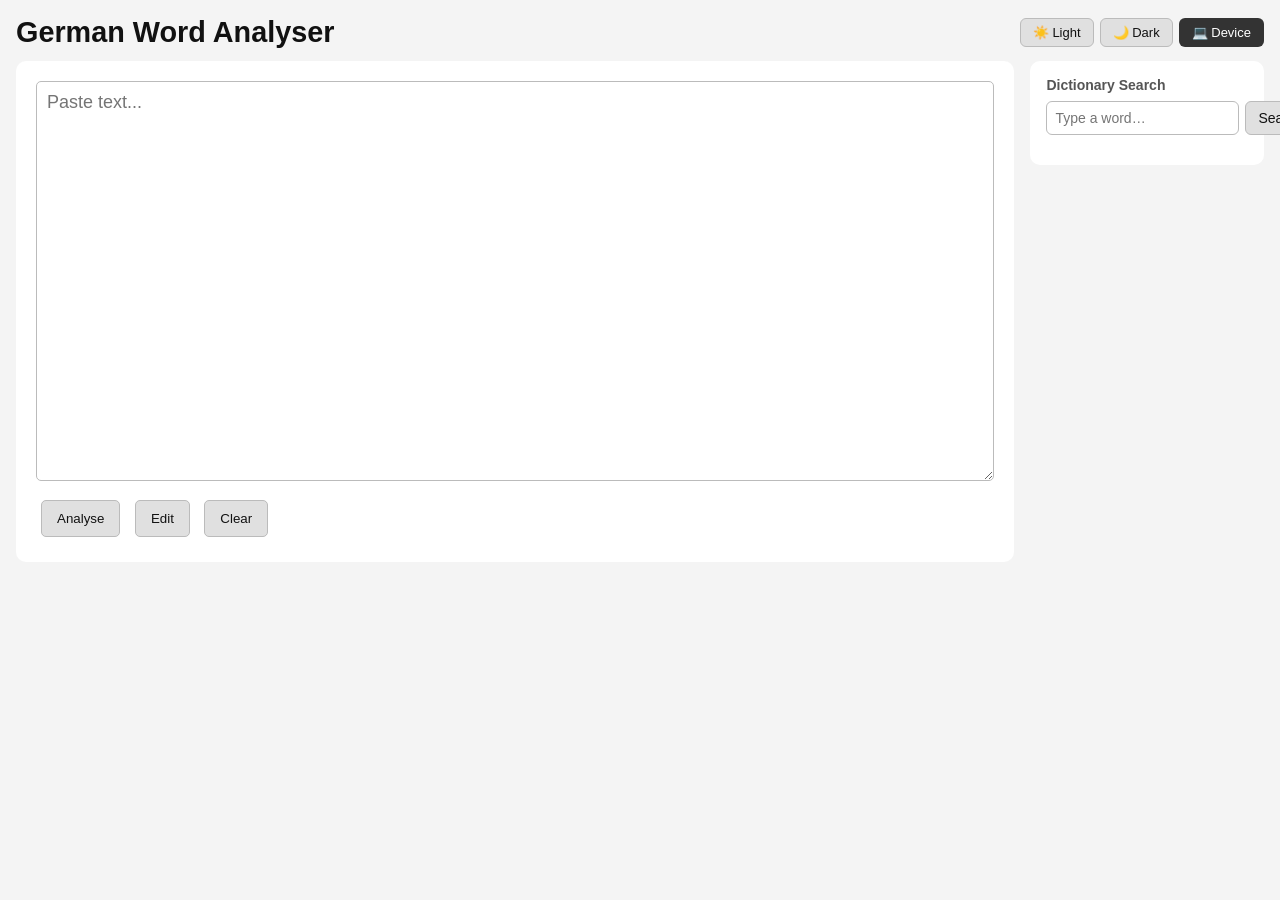
==== index.html @ cb9f2d7b "Fix hover popup positioning/hiding and add Dark/Light/Device theme switcher Agent-Logs-Url: https://" ====
<!DOCTYPE html>
<html lang="en">
<head>
    <meta charset="UTF-8">
    <meta name="viewport" content="width=device-width, initial-scale=1.0">
    <title>German Word Analyser</title>
    <link rel="stylesheet" href="assets/css/style.css">
    <!-- Apply saved theme before page renders to avoid flash -->
    <script>
    (function(){
        const pref = localStorage.getItem('theme-preference') || 'device';
        const prefersDark = window.matchMedia('(prefers-color-scheme: dark)').matches;
        const isDark = pref === 'dark' || (pref === 'device' && prefersDark);
        document.documentElement.setAttribute('data-theme', isDark ? 'dark' : 'light');
    })();
    </script>
</head>
<body>

<div class="page-container">

    <!-- PAGE HEADER: title + theme switcher -->
    <div class="page-header">
        <h1>German Word Analyser</h1>
        <div class="theme-switcher">
            <button class="theme-btn" data-theme-val="light" title="Light mode">☀️ Light</button>
            <button class="theme-btn" data-theme-val="dark"  title="Dark mode">🌙 Dark</button>
            <button class="theme-btn" data-theme-val="device" title="Use device setting">💻 Device</button>
        </div>
    </div>

    <div class="layout">

        <!-- LEFT COLUMN (80%) -->
        <main class="col-main">
            <div class="box">

                <!-- TEXTAREA -->
                <textarea id="inputText" placeholder="Paste text..."></textarea>

                <!-- OUTPUT -->
                <div id="output" style="display:none;"></div>

                <!-- BUTTONS -->
                <div class="buttons">
                    <button onclick="detectGender()">Analyse</button>
                    <button onclick="editText()">Edit</button>
                    <button onclick="clearText()">Clear</button>
                </div>

            </div>
        </main>

        <!-- RIGHT COLUMN (20%) — Dictionary Sidebar -->
        <aside class="col-sidebar" aria-label="Dictionary search">

            <div class="sidebar-search">
                <label for="sidebarInput" class="sidebar-label">Dictionary Search</label>
                <div class="sidebar-input-row">
                    <input
                        id="sidebarInput"
                        type="text"
                        placeholder="Type a word…"
                        aria-label="Search word"
                        onkeydown="if(event.key==='Enter') sidebarSearch()"
                    />
                    <button onclick="sidebarSearch()">Search</button>
                </div>
            </div>

            <div id="sidebarResult" class="sidebar-result" aria-live="polite"></div>

        </aside>

    </div><!-- /.layout -->

</div><!-- /.page-container -->

<script src="assets/js/hover-addon.js"></script>
<script src="assets/js/dictionary.js"></script>
<script src="assets/js/script.js"></script>

<script>
/* ---- Sidebar search ---- */
function sidebarSearch() {
    var word = document.getElementById("sidebarInput").value.trim();
    var resultEl = document.getElementById("sidebarResult");
    if (!word) {
        resultEl.innerHTML = "<em>Please enter a word.</em>";
        return;
    }
    if (typeof window.dictSearch === "function") {
        window.dictSearch(word, resultEl);
    } else {
        resultEl.innerHTML = "<em>Dictionary not available.</em>";
    }
}

/* ---- Theme switcher ---- */
(function () {
    var STORAGE_KEY = 'theme-preference';
    var prefersDark = window.matchMedia('(prefers-color-scheme: dark)');

    function applyTheme(pref) {
        var isDark = pref === 'dark' || (pref === 'device' && prefersDark.matches);
        document.documentElement.setAttribute('data-theme', isDark ? 'dark' : 'light');
        document.querySelectorAll('.theme-btn').forEach(function (btn) {
            btn.classList.toggle('active', btn.dataset.themeVal === pref);
        });
    }

    // Apply saved preference and mark active button
    var savedPref = localStorage.getItem(STORAGE_KEY) || 'device';
    applyTheme(savedPref);

    // Button clicks
    document.querySelectorAll('.theme-btn').forEach(function (btn) {
        btn.addEventListener('click', function () {
            var val = btn.dataset.themeVal;
            localStorage.setItem(STORAGE_KEY, val);
            applyTheme(val);
        });
    });

    // React to OS-level preference changes (for "device" mode)
    prefersDark.addEventListener('change', function () {
        var current = localStorage.getItem(STORAGE_KEY) || 'device';
        if (current === 'device') applyTheme('device');
    });
})();
</script>

</body>
</html>
---- assets/css/style.css ----
*{
   font-family: "Montserrat", sans-serif;
   margin: 0;
  padding: 0;
  box-sizing: border-box;
}
/* =============================================
   CSS VARIABLES — dark mode defaults
   ============================================= */
:root {
    --layout-gap: 16px;

    /* dark theme */
    --color-bg-page:    #111111;
    --color-bg-main:    #1e1e1e;
    --color-bg-output:  #121212;
    --color-text:       #ffffff;
    --color-text-muted: #cccccc;
    --color-text-soft:  #eeeeee;
    --color-input-bg:   #121212;
    --color-input-border: #555555;
    --color-sidebar-card-bg: rgba(255,255,255,0.05);
    --color-btn-bg:     #3a3a3a;
    --color-btn-text:   #ffffff;
    --color-btn-hover:  #555555;
    --color-dictbox-bg: rgba(20,20,20,0.93);
    --color-dictbox-text: #ffffff;
    --color-dictbox-border: rgba(255,255,255,0.12);
    --color-h1:         #ffffff;
    --color-theme-btn-active-bg: #555555;
    --color-theme-btn-active-text: #ffffff;
}

/* =============================================
   LIGHT THEME OVERRIDES
   ============================================= */
[data-theme="light"] {
    --color-bg-page:    #f4f4f4;
    --color-bg-main:    #ffffff;
    --color-bg-output:  #f0f0f0;
    --color-text:       #111111;
    --color-text-muted: #555555;
    --color-text-soft:  #333333;
    --color-input-bg:   #ffffff;
    --color-input-border: #bbbbbb;
    --color-sidebar-card-bg: rgba(0,0,0,0.05);
    --color-btn-bg:     #e0e0e0;
    --color-btn-text:   #111111;
    --color-btn-hover:  #cccccc;
    --color-dictbox-bg: rgba(255,255,255,0.97);
    --color-dictbox-text: #111111;
    --color-dictbox-border: rgba(0,0,0,0.15);
    --color-h1:         #111111;
    --color-theme-btn-active-bg: #333333;
    --color-theme-btn-active-text: #ffffff;
}

/* =============================================
   PAGE CONTAINER — centered, max-width
   ============================================= */
body {
    background: var(--color-bg-page);
    color: var(--color-text);
    transition: background 0.2s, color 0.2s;
}

.page-container {
    max-width: 1400px;
    margin: 0 auto;
    padding: 0 16px;
}

/* =============================================
   TWO-COLUMN LAYOUT
   ============================================= */
.layout {
    display: flex;
    gap: var(--layout-gap);
    align-items: flex-start;
}

.col-main {
    flex: 0 0 80%;
    width: 80%;
    min-width: 0;
}

.col-sidebar {
    flex: 0 0 calc(20% - var(--layout-gap));
    width: calc(20% - var(--layout-gap));
    min-width: 0;
    position: sticky;
    top: 20px;
}

/* =============================================
   RESPONSIVE — stack on small screens
   ============================================= */
@media (max-width: 700px) {
    .layout {
        flex-direction: column;
    }
    .col-main,
    .col-sidebar {
        flex: 0 0 100%;
        width: 100%;
    }
}

/* =============================================
   PAGE HEADER
   ============================================= */
.page-header {
    display: flex;
    align-items: center;
    justify-content: space-between;
    flex-wrap: wrap;
    gap: 12px;
    padding: 16px 0 12px;
}

.page-header h1 {
    color: var(--color-h1);
    font-size: clamp(1.2rem, 3vw, 1.8rem);
}

/* =============================================
   THEME SWITCHER
   ============================================= */
.theme-switcher {
    display: flex;
    gap: 6px;
    align-items: center;
}

.theme-btn {
    padding: 6px 12px;
    font-size: 13px;
    border-radius: 6px;
    border: 1px solid var(--color-input-border);
    background: var(--color-btn-bg);
    color: var(--color-btn-text);
    cursor: pointer;
    transition: background 0.15s, color 0.15s;
    margin: 0;
}

.theme-btn:hover {
    background: var(--color-btn-hover);
}

.theme-btn.active {
    background: var(--color-theme-btn-active-bg);
    color: var(--color-theme-btn-active-text);
    border-color: transparent;
}

/* =============================================
   EXISTING BOX STYLES
   ============================================= */
.box {
    width: 100%;
    background: var(--color-bg-main);
    padding: 20px;
    border-radius: 10px;
    box-sizing: border-box;
}

textarea,
#output {
    width: 100%;
    padding: 10px;
    font-size: 18px;
    box-sizing: border-box;
    font-family: "Montserrat", sans-serif;
    border-radius: 5px;
    min-height: 400px;
    outline: none;
}
textarea {
    background: var(--color-input-bg);
    color: var(--color-text);
    border: 1px solid var(--color-input-border);
}

#output {
    background: var(--color-bg-output);
    color: var(--color-text);
    white-space: pre-wrap;
}

.buttons {
    margin-top: 10px;
}

button {
    margin: 5px;
    padding: 10px 15px;
    cursor: pointer;
    border-radius: 5px;
    border: 1px solid var(--color-input-border);
    background: var(--color-btn-bg);
    color: var(--color-btn-text);
}

button:hover {
    background: var(--color-btn-hover);
}

/* colors */
.masculine { color: #4b98c2; }
.feminine { color: #d75656; }
.neuter { color: #649b62; }
.only-plural { color: orange; }


.word-hover {
    text-decoration: underline;
    cursor: pointer;
}

#hoverBox {
    position: fixed;
    width: 260px;
    max-height: 300px;
    overflow-y: auto;
    background: var(--color-dictbox-bg);
    color: var(--color-dictbox-text);
    padding: 10px;
    border-radius: 8px;
    font-size: 13px;
    z-index: 9999;
    display: none;
}

/* =============================================
   SIDEBAR
   ============================================= */
.col-sidebar {
    background: var(--color-bg-main);
    border-radius: 10px;
    padding: 16px;
    box-sizing: border-box;
    color: var(--color-text);
}

.sidebar-label {
    display: block;
    font-weight: bold;
    margin-bottom: 8px;
    font-size: 14px;
    color: var(--color-text-muted);
}

.sidebar-input-row {
    display: flex;
    gap: 6px;
}

.sidebar-input-row input {
    flex: 1;
    padding: 8px;
    font-size: 14px;
    border-radius: 6px;
    border: 1px solid var(--color-input-border);
    background: var(--color-input-bg);
    color: var(--color-text);
    box-sizing: border-box;
    /* outline: none; */
}

.sidebar-input-row button {
    padding: 8px 12px;
    font-size: 14px;
    margin: 0;
    border-radius: 6px;
    cursor: pointer;
    white-space: nowrap;
}

.sidebar-result {
    margin-top: 14px;
    font-size: 13px;
    color: var(--color-text-soft);
    line-height: 1.5;
    overflow-wrap: break-word;
    word-break: break-word;
}

.sidebar-result .noun,
.sidebar-result .verb,
.sidebar-result .synant {
    margin-bottom: 10px;
    padding: 8px;
    background: var(--color-sidebar-card-bg);
    border-radius: 6px;
}
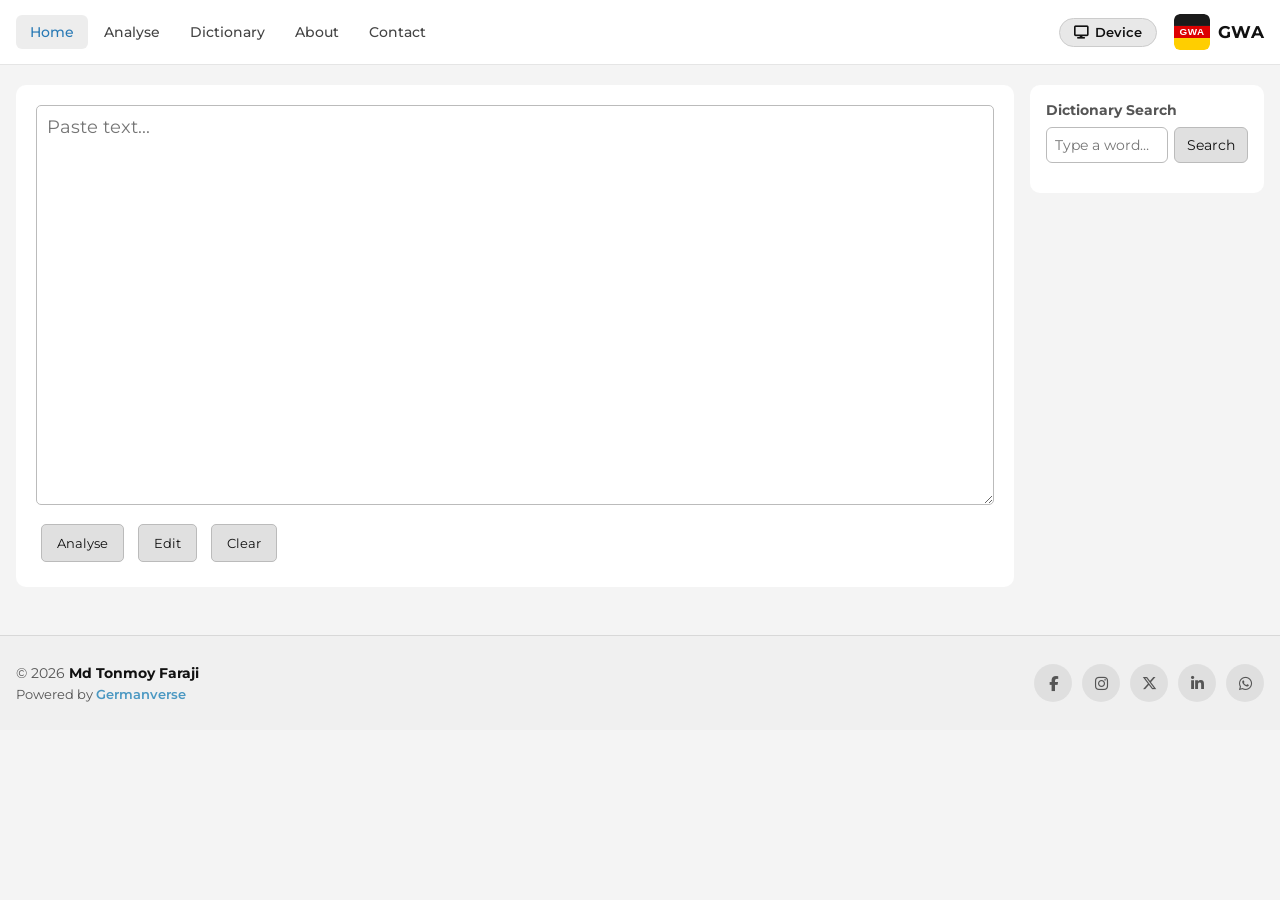
==== commit 7149c030: "feat: add responsive header, footer, SEO, Font Awesome, social icons, cycling theme toggle Agent-Log" ====
--- a/index.html
+++ b/index.html
@@ -3,36 +3,125 @@
 <head>
     <meta charset="UTF-8">
     <meta name="viewport" content="width=device-width, initial-scale=1.0">
-    <title>German Word Analyser</title>
+
+    <!-- Primary Meta Tags -->
+    <title>German Word Analyser | Gender &amp; Dictionary Tool</title>
+    <meta name="title" content="German Word Analyser | Gender &amp; Dictionary Tool">
+    <meta name="description" content="Analyse German text for noun genders (der/die/das), search the dictionary, and learn German vocabulary. Free online tool. Powered by Germanverse.">
+    <meta name="keywords" content="German word analyser, German gender, der die das, German dictionary, German nouns, learn German, Germanverse, noun gender detector">
+    <meta name="author" content="Md Tonmoy Faraji">
+    <meta name="robots" content="index, follow">
+    <link rel="canonical" href="https://mdtonmoyfaraji.github.io/german-word-analyzer/">
+
+    <!-- Open Graph / Facebook / WhatsApp -->
+    <meta property="og:type" content="website">
+    <meta property="og:url" content="https://mdtonmoyfaraji.github.io/german-word-analyzer/">
+    <meta property="og:title" content="German Word Analyser | Gender &amp; Dictionary Tool">
+    <meta property="og:description" content="Analyse German text for noun genders (der/die/das), search the dictionary, and learn German vocabulary. Free online tool. Powered by Germanverse.">
+    <meta property="og:image" content="https://mdtonmoyfaraji.github.io/german-word-analyzer/assets/images/og-image.svg">
+    <meta property="og:image:width" content="1200">
+    <meta property="og:image:height" content="630">
+    <meta property="og:image:alt" content="German Word Analyser – Analyse noun genders, search dictionary, learn German">
+    <meta property="og:site_name" content="German Word Analyser">
+    <meta property="og:locale" content="en_US">
+
+    <!-- Twitter Card -->
+    <meta name="twitter:card" content="summary_large_image">
+    <meta name="twitter:url" content="https://mdtonmoyfaraji.github.io/german-word-analyzer/">
+    <meta name="twitter:title" content="German Word Analyser | Gender &amp; Dictionary Tool">
+    <meta name="twitter:description" content="Analyse German text for noun genders (der/die/das), search the dictionary, and learn German vocabulary. Powered by Germanverse.">
+    <meta name="twitter:image" content="https://mdtonmoyfaraji.github.io/german-word-analyzer/assets/images/og-image.svg">
+    <meta name="twitter:image:alt" content="German Word Analyser">
+    <meta name="twitter:creator" content="@mdtonmoyfaraji">
+    <meta name="twitter:site" content="@mdtonmoyfaraji">
+
+    <!-- Favicon -->
+    <link rel="icon" type="image/svg+xml" href="assets/images/favicon.svg">
+    <link rel="apple-touch-icon" href="assets/images/favicon.svg">
+    <meta name="theme-color" content="#dd0000">
+
+    <!-- Google Fonts -->
+    <link rel="preconnect" href="https://fonts.googleapis.com">
+    <link rel="preconnect" href="https://fonts.gstatic.com" crossorigin>
+    <link href="https://fonts.googleapis.com/css2?family=Montserrat:wght@400;500;600;700&display=swap" rel="stylesheet">
+
+    <!-- Font Awesome 6 -->
+    <link rel="stylesheet" href="https://cdnjs.cloudflare.com/ajax/libs/font-awesome/6.5.2/css/all.min.css" crossorigin="anonymous" referrerpolicy="no-referrer">
+
     <link rel="stylesheet" href="assets/css/style.css">
+
     <!-- Apply saved theme before page renders to avoid flash -->
     <script>
     (function(){
-        const pref = localStorage.getItem('theme-preference') || 'device';
-        const prefersDark = window.matchMedia('(prefers-color-scheme: dark)').matches;
-        const isDark = pref === 'dark' || (pref === 'device' && prefersDark);
+        var pref = localStorage.getItem('theme-preference') || 'device';
+        var prefersDark = window.matchMedia('(prefers-color-scheme: dark)').matches;
+        var isDark = pref === 'dark' || (pref === 'device' && prefersDark);
         document.documentElement.setAttribute('data-theme', isDark ? 'dark' : 'light');
     })();
     </script>
 </head>
 <body>
 
+<!-- ===================== SITE HEADER ===================== -->
+<header class="site-header">
+    <div class="header-inner">
+
+        <!-- Hamburger button (visible on mobile) -->
+        <button class="hamburger" id="hamburger"
+                aria-label="Toggle navigation menu"
+                aria-expanded="false"
+                aria-controls="siteNav">
+            <span class="hamburger-line"></span>
+            <span class="hamburger-line"></span>
+            <span class="hamburger-line"></span>
+        </button>
+
+        <!-- Main navigation -->
+        <nav class="site-nav" id="siteNav" aria-label="Main navigation">
+            <ul class="nav-list">
+                <li><a href="#" class="nav-link active">Home</a></li>
+                <li><a href="#analyse" class="nav-link">Analyse</a></li>
+                <li><a href="#dictionary" class="nav-link">Dictionary</a></li>
+                <li><a href="#about" class="nav-link">About</a></li>
+                <li><a href="#contact" class="nav-link">Contact</a></li>
+            </ul>
+        </nav>
+
+        <!-- Right side: theme toggle + logo -->
+        <div class="header-right">
+            <!-- Single cycling theme toggle -->
+            <button class="theme-cycle-btn" id="themeCycleBtn"
+                    data-theme-pref="device"
+                    aria-label="Toggle theme"
+                    title="Toggle theme">
+                <span class="theme-icon-wrap" aria-hidden="true">
+                    <i class="fa-solid fa-sun  theme-icon-light"></i>
+                    <i class="fa-solid fa-moon theme-icon-dark"></i>
+                    <i class="fa-solid fa-display theme-icon-device"></i>
+                </span>
+                <span class="theme-label">Device</span>
+            </button>
+
+            <!-- Logo (right side) -->
+            <a href="#" class="site-logo" aria-label="German Word Analyser – home">
+                <img src="assets/images/logo.svg" alt="GWA logo" class="logo-img" width="36" height="36">
+                <span class="logo-text">GWA</span>
+            </a>
+        </div>
+
+    </div>
+</header>
+
+<!-- Mobile nav overlay -->
+<div class="nav-overlay" id="navOverlay" aria-hidden="true"></div>
+
+<!-- ===================== MAIN CONTENT ===================== -->
 <div class="page-container">
 
-    <!-- PAGE HEADER: title + theme switcher -->
-    <div class="page-header">
-        <h1>German Word Analyser</h1>
-        <div class="theme-switcher">
-            <button class="theme-btn" data-theme-val="light" title="Light mode">☀️ Light</button>
-            <button class="theme-btn" data-theme-val="dark"  title="Dark mode">🌙 Dark</button>
-            <button class="theme-btn" data-theme-val="device" title="Use device setting">💻 Device</button>
-        </div>
-    </div>
-
     <div class="layout">
 
         <!-- LEFT COLUMN (80%) -->
-        <main class="col-main">
+        <main class="col-main" id="analyse">
             <div class="box">
 
                 <!-- TEXTAREA -->
@@ -52,7 +141,7 @@
         </main>
 
         <!-- RIGHT COLUMN (20%) — Dictionary Sidebar -->
-        <aside class="col-sidebar" aria-label="Dictionary search">
+        <aside class="col-sidebar" id="dictionary" aria-label="Dictionary search">
 
             <div class="sidebar-search">
                 <label for="sidebarInput" class="sidebar-label">Dictionary Search</label>
@@ -76,11 +165,54 @@
 
 </div><!-- /.page-container -->
 
+<!-- ===================== SITE FOOTER ===================== -->
+<footer class="site-footer" id="contact">
+    <div class="footer-inner">
+
+        <div class="footer-brand">
+            <p class="footer-copy">
+                &copy; <span id="footerYear"></span> <strong>Md Tonmoy Faraji</strong>
+            </p>
+            <p class="footer-powered">
+                Powered by
+                <a href="https://www.facebook.com/germanverse" target="_blank" rel="noopener noreferrer">Germanverse</a>
+            </p>
+        </div>
+
+        <div class="footer-social" aria-label="Social media links">
+            <a href="https://www.facebook.com/germanverse" target="_blank" rel="noopener noreferrer"
+               aria-label="Facebook" class="social-link">
+                <i class="fa-brands fa-facebook-f" aria-hidden="true"></i>
+            </a>
+            <a href="#" target="_blank" rel="noopener noreferrer"
+               aria-label="Instagram" class="social-link">
+                <i class="fa-brands fa-instagram" aria-hidden="true"></i>
+            </a>
+            <a href="#" target="_blank" rel="noopener noreferrer"
+               aria-label="X (Twitter)" class="social-link">
+                <i class="fa-brands fa-x-twitter" aria-hidden="true"></i>
+            </a>
+            <a href="#" target="_blank" rel="noopener noreferrer"
+               aria-label="LinkedIn" class="social-link">
+                <i class="fa-brands fa-linkedin-in" aria-hidden="true"></i>
+            </a>
+            <a href="#" target="_blank" rel="noopener noreferrer"
+               aria-label="WhatsApp" class="social-link">
+                <i class="fa-brands fa-whatsapp" aria-hidden="true"></i>
+            </a>
+        </div>
+
+    </div>
+</footer>
+
 <script src="assets/js/hover-addon.js"></script>
 <script src="assets/js/dictionary.js"></script>
 <script src="assets/js/script.js"></script>
 
 <script>
+/* ---- Footer: auto copyright year ---- */
+document.getElementById('footerYear').textContent = new Date().getFullYear();
+
 /* ---- Sidebar search ---- */
 function sidebarSearch() {
     var word = document.getElementById("sidebarInput").value.trim();
@@ -96,36 +228,78 @@
     }
 }
 
-/* ---- Theme switcher ---- */
+/* ---- Hamburger menu ---- */
+(function () {
+    var hamburger = document.getElementById('hamburger');
+    var siteNav   = document.getElementById('siteNav');
+    var overlay   = document.getElementById('navOverlay');
+
+    function closeNav() {
+        siteNav.classList.remove('open');
+        overlay.classList.remove('active');
+        hamburger.classList.remove('open');
+        hamburger.setAttribute('aria-expanded', 'false');
+        overlay.setAttribute('aria-hidden', 'true');
+    }
+
+    function openNav() {
+        siteNav.classList.add('open');
+        overlay.classList.add('active');
+        hamburger.classList.add('open');
+        hamburger.setAttribute('aria-expanded', 'true');
+        overlay.setAttribute('aria-hidden', 'false');
+    }
+
+    hamburger.addEventListener('click', function () {
+        if (siteNav.classList.contains('open')) { closeNav(); } else { openNav(); }
+    });
+
+    overlay.addEventListener('click', closeNav);
+
+    /* Close nav when a link is clicked on mobile */
+    siteNav.querySelectorAll('.nav-link').forEach(function (link) {
+        link.addEventListener('click', closeNav);
+    });
+})();
+
+/* ---- Cycling theme toggle ---- */
 (function () {
     var STORAGE_KEY = 'theme-preference';
+    var CYCLE = ['device', 'light', 'dark'];
     var prefersDark = window.matchMedia('(prefers-color-scheme: dark)');
+    var btn = document.getElementById('themeCycleBtn');
+
+    var LABELS = { light: 'Light', dark: 'Dark', device: 'Device' };
+    var TITLES = {
+        light:  'Currently: Light mode — click for Dark',
+        dark:   'Currently: Dark mode — click for Device',
+        device: 'Currently: Device setting — click for Light'
+    };
 
     function applyTheme(pref) {
         var isDark = pref === 'dark' || (pref === 'device' && prefersDark.matches);
         document.documentElement.setAttribute('data-theme', isDark ? 'dark' : 'light');
-        document.querySelectorAll('.theme-btn').forEach(function (btn) {
-            btn.classList.toggle('active', btn.dataset.themeVal === pref);
-        });
-    }
-
-    // Apply saved preference and mark active button
+        btn.setAttribute('data-theme-pref', pref);
+        btn.querySelector('.theme-label').textContent = LABELS[pref];
+        btn.title = TITLES[pref];
+        btn.setAttribute('aria-label', TITLES[pref]);
+    }
+
+    /* Restore saved preference on load */
     var savedPref = localStorage.getItem(STORAGE_KEY) || 'device';
     applyTheme(savedPref);
 
-    // Button clicks
-    document.querySelectorAll('.theme-btn').forEach(function (btn) {
-        btn.addEventListener('click', function () {
-            var val = btn.dataset.themeVal;
-            localStorage.setItem(STORAGE_KEY, val);
-            applyTheme(val);
-        });
+    btn.addEventListener('click', function () {
+        var current = localStorage.getItem(STORAGE_KEY) || 'device';
+        var next    = CYCLE[(CYCLE.indexOf(current) + 1) % CYCLE.length];
+        localStorage.setItem(STORAGE_KEY, next);
+        applyTheme(next);
     });
 
-    // React to OS-level preference changes (for "device" mode)
+    /* React to OS preference changes when in "device" mode */
     prefersDark.addEventListener('change', function () {
         var current = localStorage.getItem(STORAGE_KEY) || 'device';
-        if (current === 'device') applyTheme('device');
+        if (current === 'device') { applyTheme('device'); }
     });
 })();
 </script>
--- a/assets/css/style.css
+++ b/assets/css/style.css
@@ -29,6 +29,21 @@
     --color-h1:         #ffffff;
     --color-theme-btn-active-bg: #555555;
     --color-theme-btn-active-text: #ffffff;
+
+    /* header / footer / nav / social */
+    --color-header-bg:        #1a1a1a;
+    --color-header-border:    rgba(255,255,255,0.08);
+    --color-footer-bg:        #161616;
+    --color-footer-border:    rgba(255,255,255,0.08);
+    --color-nav-link:         #cccccc;
+    --color-nav-link-hover:   #ffffff;
+    --color-nav-link-active:  #4b98c2;
+    --color-social-bg:        rgba(255,255,255,0.09);
+    --color-social-hover-bg:  #4b98c2;
+    --color-social-hover-txt: #ffffff;
+    --color-toggle-bg:        #333333;
+    --color-toggle-border:    #555555;
+    --color-toggle-text:      #ffffff;
 }
 
 /* =============================================
@@ -53,6 +68,21 @@
     --color-h1:         #111111;
     --color-theme-btn-active-bg: #333333;
     --color-theme-btn-active-text: #ffffff;
+
+    /* header / footer / nav / social */
+    --color-header-bg:        #ffffff;
+    --color-header-border:    rgba(0,0,0,0.10);
+    --color-footer-bg:        #f0f0f0;
+    --color-footer-border:    rgba(0,0,0,0.10);
+    --color-nav-link:         #444444;
+    --color-nav-link-hover:   #111111;
+    --color-nav-link-active:  #2a7ab5;
+    --color-social-bg:        rgba(0,0,0,0.07);
+    --color-social-hover-bg:  #2a7ab5;
+    --color-social-hover-txt: #ffffff;
+    --color-toggle-bg:        #e8e8e8;
+    --color-toggle-border:    #cccccc;
+    --color-toggle-text:      #111111;
 }
 
 /* =============================================
@@ -67,7 +97,7 @@
 .page-container {
     max-width: 1400px;
     margin: 0 auto;
-    padding: 0 16px;
+    padding: 20px 16px 0;
 }
 
 /* =============================================
@@ -90,13 +120,13 @@
     width: calc(20% - var(--layout-gap));
     min-width: 0;
     position: sticky;
-    top: 20px;
+    top: 84px;
 }
 
 /* =============================================
    RESPONSIVE — stack on small screens
    ============================================= */
-@media (max-width: 700px) {
+@media (max-width: 1024px) {
     .layout {
         flex-direction: column;
     }
@@ -108,21 +138,8 @@
 }
 
 /* =============================================
-   PAGE HEADER
-   ============================================= */
-.page-header {
-    display: flex;
-    align-items: center;
-    justify-content: space-between;
-    flex-wrap: wrap;
-    gap: 12px;
-    padding: 16px 0 12px;
-}
-
-.page-header h1 {
-    color: var(--color-h1);
-    font-size: clamp(1.2rem, 3vw, 1.8rem);
-}
+   PAGE HEADER — kept for reference (replaced by .site-header)
+   ============================================= */
 
 /* =============================================
    THEME SWITCHER
@@ -176,11 +193,13 @@
     border-radius: 5px;
     min-height: 400px;
     outline: none;
+   
 }
 textarea {
     background: var(--color-input-bg);
     color: var(--color-text);
     border: 1px solid var(--color-input-border);
+    resize: vertical;
 }
 
 #output {
@@ -217,6 +236,15 @@
 .word-hover {
     text-decoration: underline;
     cursor: pointer;
+}
+
+.masculine:hover,
+.feminine:hover,
+.neuter:hover,
+.only-plural:hover,
+.word-token:hover {
+    cursor: pointer;
+    text-decoration: underline;
 }
 
 #hoverBox {
@@ -259,6 +287,7 @@
 
 .sidebar-input-row input {
     flex: 1;
+    min-width: 0;
     padding: 8px;
     font-size: 14px;
     border-radius: 6px;
@@ -296,3 +325,332 @@
     border-radius: 6px;
 }
 
+/* =============================================
+   SITE HEADER
+   ============================================= */
+.site-header {
+    position: sticky;
+    top: 0;
+    z-index: 1000;
+    background: var(--color-header-bg);
+    border-bottom: 1px solid var(--color-header-border);
+    transition: background 0.2s, border-color 0.2s;
+}
+
+.header-inner {
+    max-width: 1400px;
+    margin: 0 auto;
+    padding: 0 16px;
+    display: flex;
+    align-items: center;
+    height: 64px;
+    gap: 12px;
+}
+
+/* =============================================
+   HAMBURGER BUTTON
+   ============================================= */
+.hamburger {
+    display: none;
+    flex-direction: column;
+    justify-content: space-between;
+    width: 28px;
+    height: 20px;
+    background: none;
+    border: none;
+    cursor: pointer;
+    padding: 0;
+    margin: 0;
+    flex-shrink: 0;
+    order: -1;
+}
+
+.hamburger-line {
+    display: block;
+    width: 100%;
+    height: 2px;
+    background: var(--color-text);
+    border-radius: 2px;
+    transition: transform 0.3s ease, opacity 0.3s ease;
+}
+
+.hamburger.open .hamburger-line:nth-child(1) {
+    transform: translateY(9px) rotate(45deg);
+}
+.hamburger.open .hamburger-line:nth-child(2) {
+    opacity: 0;
+    transform: scaleX(0);
+}
+.hamburger.open .hamburger-line:nth-child(3) {
+    transform: translateY(-9px) rotate(-45deg);
+}
+
+/* =============================================
+   SITE NAVIGATION
+   ============================================= */
+.site-nav {
+    flex: 1;
+}
+
+.nav-list {
+    display: flex;
+    list-style: none;
+    gap: 2px;
+    margin: 0;
+    padding: 0;
+}
+
+.nav-link {
+    display: block;
+    padding: 8px 14px;
+    color: var(--color-nav-link);
+    text-decoration: none;
+    font-size: 14px;
+    font-weight: 500;
+    border-radius: 6px;
+    transition: color 0.2s, background 0.2s;
+    white-space: nowrap;
+}
+
+.nav-link:hover {
+    color: var(--color-nav-link-hover);
+    background: var(--color-social-bg);
+}
+
+.nav-link.active {
+    color: var(--color-nav-link-active);
+    background: var(--color-social-bg);
+}
+
+/* =============================================
+   HEADER RIGHT — toggle + logo
+   ============================================= */
+.header-right {
+    display: flex;
+    align-items: center;
+    gap: 12px;
+    flex-shrink: 0;
+    margin-left: auto;
+}
+
+/* =============================================
+   THEME CYCLE TOGGLE BUTTON
+   ============================================= */
+.theme-cycle-btn {
+    display: inline-flex;
+    align-items: center;
+    gap: 6px;
+    padding: 7px 14px;
+    font-size: 13px;
+    font-weight: 600;
+    border-radius: 20px;
+    border: 1px solid var(--color-toggle-border);
+    background: var(--color-toggle-bg);
+    color: var(--color-toggle-text);
+    cursor: pointer;
+    transition: background 0.2s, border-color 0.2s, color 0.2s;
+    white-space: nowrap;
+    line-height: 1;
+}
+
+.theme-cycle-btn:hover {
+    background: var(--color-btn-hover);
+}
+
+.theme-icon-wrap {
+    font-size: 13px;
+    line-height: 1;
+}
+
+/* Show only the icon for the current mode */
+.theme-cycle-btn .theme-icon-light,
+.theme-cycle-btn .theme-icon-dark,
+.theme-cycle-btn .theme-icon-device { display: none; }
+
+.theme-cycle-btn[data-theme-pref="light"]  .theme-icon-light  { display: inline; }
+.theme-cycle-btn[data-theme-pref="dark"]   .theme-icon-dark   { display: inline; }
+.theme-cycle-btn[data-theme-pref="device"] .theme-icon-device { display: inline; }
+
+/* =============================================
+   SITE LOGO
+   ============================================= */
+.site-logo {
+    display: inline-flex;
+    align-items: center;
+    gap: 8px;
+    text-decoration: none;
+    color: var(--color-text);
+    flex-shrink: 0;
+}
+
+.logo-img {
+    width: 36px;
+    height: 36px;
+    border-radius: 6px;
+    display: block;
+}
+
+.logo-text {
+    font-weight: 700;
+    font-size: 17px;
+    letter-spacing: 0.5px;
+    color: var(--color-h1);
+}
+
+/* =============================================
+   MOBILE NAV OVERLAY
+   ============================================= */
+.nav-overlay {
+    display: none;
+    position: fixed;
+    inset: 0;
+    background: rgba(0, 0, 0, 0.55);
+    z-index: 999;
+    backdrop-filter: blur(2px);
+    -webkit-backdrop-filter: blur(2px);
+}
+
+.nav-overlay.active {
+    display: block;
+}
+
+/* =============================================
+   SITE FOOTER
+   ============================================= */
+.site-footer {
+    background: var(--color-footer-bg);
+    border-top: 1px solid var(--color-footer-border);
+    margin-top: 48px;
+    padding: 28px 16px;
+    transition: background 0.2s, border-color 0.2s;
+}
+
+.footer-inner {
+    max-width: 1400px;
+    margin: 0 auto;
+    display: flex;
+    align-items: center;
+    justify-content: space-between;
+    flex-wrap: wrap;
+    gap: 16px;
+}
+
+.footer-brand {
+    display: flex;
+    flex-direction: column;
+    gap: 4px;
+}
+
+.footer-copy {
+    font-size: 14px;
+    color: var(--color-text-muted);
+    margin: 0;
+}
+
+.footer-copy strong {
+    color: var(--color-text);
+}
+
+.footer-powered {
+    font-size: 13px;
+    color: var(--color-text-muted);
+    margin: 0;
+}
+
+.footer-powered a {
+    color: #4b98c2;
+    text-decoration: none;
+    font-weight: 600;
+}
+
+.footer-powered a:hover {
+    text-decoration: underline;
+}
+
+/* =============================================
+   SOCIAL LINKS
+   ============================================= */
+.footer-social {
+    display: flex;
+    gap: 10px;
+    flex-wrap: wrap;
+    align-items: center;
+}
+
+.social-link {
+    display: inline-flex;
+    align-items: center;
+    justify-content: center;
+    width: 38px;
+    height: 38px;
+    border-radius: 50%;
+    background: var(--color-social-bg);
+    color: var(--color-text-muted);
+    font-size: 15px;
+    text-decoration: none;
+    transition: background 0.2s, color 0.2s, transform 0.2s;
+    flex-shrink: 0;
+}
+
+.social-link:hover {
+    background: var(--color-social-hover-bg);
+    color: var(--color-social-hover-txt);
+    transform: translateY(-2px);
+}
+
+/* =============================================
+   RESPONSIVE — MOBILE HEADER & NAV
+   ============================================= */
+@media (max-width: 768px) {
+    .hamburger {
+        display: flex;
+    }
+
+    .site-nav {
+        position: fixed;
+        top: 0;
+        left: -280px;
+        width: 260px;
+        height: 100vh;
+        background: var(--color-bg-main);
+        z-index: 1001;
+        padding: 80px 16px 30px;
+        transition: left 0.3s ease;
+        box-shadow: 4px 0 20px rgba(0, 0, 0, 0.35);
+        overflow-y: auto;
+    }
+
+    .site-nav.open {
+        left: 0;
+    }
+
+    .nav-list {
+        flex-direction: column;
+        gap: 4px;
+    }
+
+    .nav-link {
+        font-size: 15px;
+        padding: 12px 16px;
+    }
+
+    /* Hide text label on small screens — icon only */
+    .theme-label {
+        display: none;
+    }
+
+    .theme-cycle-btn {
+        padding: 8px 10px;
+    }
+
+    .logo-text {
+        font-size: 15px;
+    }
+}
+
+@media (max-width: 480px) {
+    .footer-inner {
+        flex-direction: column;
+        align-items: flex-start;
+    }
+}
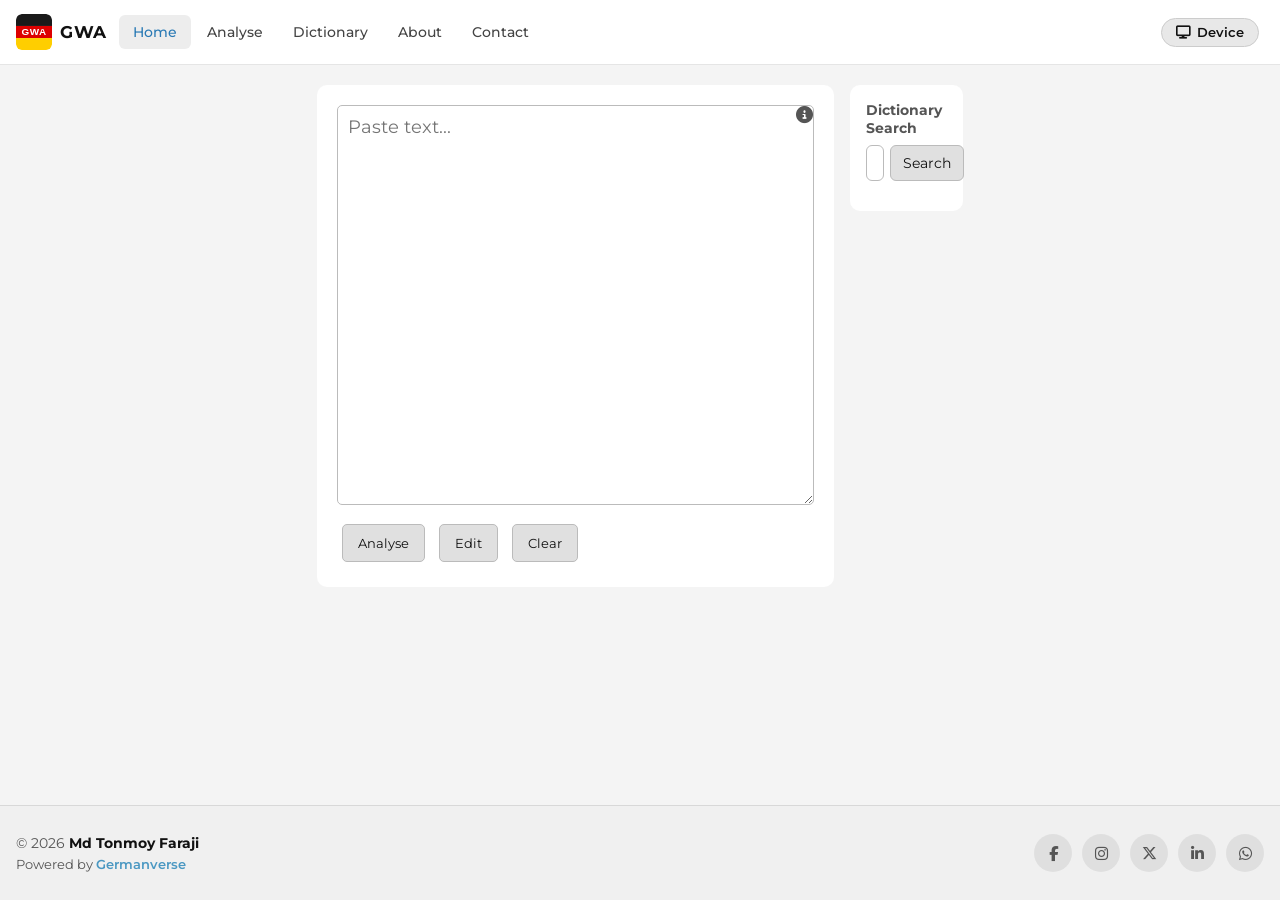
==== commit 31679b07: "Merge pull request #10 from mdtonmoyfaraji/copilot/update-layout-and-footer feat: header reorder, mo" ====
--- a/index.html
+++ b/index.html
@@ -53,9 +53,9 @@
     <!-- Apply saved theme before page renders to avoid flash -->
     <script>
     (function(){
-        var pref = localStorage.getItem('theme-preference') || 'device';
-        var prefersDark = window.matchMedia('(prefers-color-scheme: dark)').matches;
-        var isDark = pref === 'dark' || (pref === 'device' && prefersDark);
+        const pref = localStorage.getItem('theme-preference') || 'device';
+        const prefersDark = window.matchMedia('(prefers-color-scheme: dark)').matches;
+        const isDark = pref === 'dark' || (pref === 'device' && prefersDark);
         document.documentElement.setAttribute('data-theme', isDark ? 'dark' : 'light');
     })();
     </script>
@@ -66,18 +66,18 @@
 <header class="site-header">
     <div class="header-inner">
 
-        <!-- Hamburger button (visible on mobile) -->
-        <button class="hamburger" id="hamburger"
-                aria-label="Toggle navigation menu"
-                aria-expanded="false"
-                aria-controls="siteNav">
-            <span class="hamburger-line"></span>
-            <span class="hamburger-line"></span>
-            <span class="hamburger-line"></span>
-        </button>
+        <!-- Logo (left side) -->
+        <a href="#" class="site-logo" aria-label="German Word Analyser – home">
+            <img src="assets/images/logo.svg" alt="GWA logo" class="logo-img" width="36" height="36">
+            <span class="logo-text">GWA</span>
+        </a>
 
         <!-- Main navigation -->
         <nav class="site-nav" id="siteNav" aria-label="Main navigation">
+            <!-- Close button (visible on mobile only) -->
+            <button class="nav-close-btn" id="navCloseBtn" aria-label="Close navigation menu">
+                <i class="fa-solid fa-xmark" aria-hidden="true"></i>
+            </button>
             <ul class="nav-list">
                 <li><a href="#" class="nav-link active">Home</a></li>
                 <li><a href="#analyse" class="nav-link">Analyse</a></li>
@@ -87,7 +87,7 @@
             </ul>
         </nav>
 
-        <!-- Right side: theme toggle + logo -->
+        <!-- Right side: theme toggle + hamburger -->
         <div class="header-right">
             <!-- Single cycling theme toggle -->
             <button class="theme-cycle-btn" id="themeCycleBtn"
@@ -102,11 +102,15 @@
                 <span class="theme-label">Device</span>
             </button>
 
-            <!-- Logo (right side) -->
-            <a href="#" class="site-logo" aria-label="German Word Analyser – home">
-                <img src="assets/images/logo.svg" alt="GWA logo" class="logo-img" width="36" height="36">
-                <span class="logo-text">GWA</span>
-            </a>
+            <!-- Hamburger button (visible on mobile only) -->
+            <button class="hamburger" id="hamburger"
+                    aria-label="Toggle navigation menu"
+                    aria-expanded="false"
+                    aria-controls="siteNav">
+                <span class="hamburger-line"></span>
+                <span class="hamburger-line"></span>
+                <span class="hamburger-line"></span>
+            </button>
         </div>
 
     </div>
@@ -123,6 +127,16 @@
         <!-- LEFT COLUMN (80%) -->
         <main class="col-main" id="analyse">
             <div class="box">
+
+                <!-- Info button: color legend -->
+                <button class="textarea-info-btn" id="textareaInfoBtn" aria-label="Color legend" title="Color legend">
+                    <i class="fa-solid fa-circle-info" aria-hidden="true"></i>
+                </button>
+                <div class="textarea-info-popup" id="textareaInfoPopup" hidden>
+                    <p><span class="masculine">&#9679;</span> <strong>Blue</strong> &mdash; Masculine (der)</p>
+                    <p><span class="feminine">&#9679;</span> <strong>Red</strong> &mdash; Feminine (die)</p>
+                    <p><span class="neuter">&#9679;</span> <strong>Green</strong> &mdash; Neuter (das)</p>
+                </div>
 
                 <!-- TEXTAREA -->
                 <textarea id="inputText" placeholder="Paste text..."></textarea>
@@ -180,15 +194,15 @@
         </div>
 
         <div class="footer-social" aria-label="Social media links">
-            <a href="https://www.facebook.com/germanverse" target="_blank" rel="noopener noreferrer"
+            <a href="https://www.facebook.com/MdTonmoyFaraji" target="_blank" rel="noopener noreferrer"
                aria-label="Facebook" class="social-link">
                 <i class="fa-brands fa-facebook-f" aria-hidden="true"></i>
             </a>
-            <a href="#" target="_blank" rel="noopener noreferrer"
+            <a href="https://www.instagram.com/mdtonmoyfaraji/" target="_blank" rel="noopener noreferrer"
                aria-label="Instagram" class="social-link">
                 <i class="fa-brands fa-instagram" aria-hidden="true"></i>
             </a>
-            <a href="#" target="_blank" rel="noopener noreferrer"
+            <a href="https://x.com/mdtonmoyfaraji" target="_blank" rel="noopener noreferrer"
                aria-label="X (Twitter)" class="social-link">
                 <i class="fa-brands fa-x-twitter" aria-hidden="true"></i>
             </a>
@@ -196,7 +210,7 @@
                aria-label="LinkedIn" class="social-link">
                 <i class="fa-brands fa-linkedin-in" aria-hidden="true"></i>
             </a>
-            <a href="#" target="_blank" rel="noopener noreferrer"
+            <a href="http://wa.me/+8801731828425" target="_blank" rel="noopener noreferrer"
                aria-label="WhatsApp" class="social-link">
                 <i class="fa-brands fa-whatsapp" aria-hidden="true"></i>
             </a>
@@ -230,9 +244,9 @@
 
 /* ---- Hamburger menu ---- */
 (function () {
-    var hamburger = document.getElementById('hamburger');
-    var siteNav   = document.getElementById('siteNav');
-    var overlay   = document.getElementById('navOverlay');
+    const hamburger = document.getElementById('hamburger');
+    const siteNav   = document.getElementById('siteNav');
+    const overlay   = document.getElementById('navOverlay');
 
     function closeNav() {
         siteNav.classList.remove('open');
@@ -256,6 +270,10 @@
 
     overlay.addEventListener('click', closeNav);
 
+    /* Close nav via the X button inside the drawer */
+    const navCloseBtn = document.getElementById('navCloseBtn');
+    if (navCloseBtn) { navCloseBtn.addEventListener('click', closeNav); }
+
     /* Close nav when a link is clicked on mobile */
     siteNav.querySelectorAll('.nav-link').forEach(function (link) {
         link.addEventListener('click', closeNav);
@@ -264,20 +282,20 @@
 
 /* ---- Cycling theme toggle ---- */
 (function () {
-    var STORAGE_KEY = 'theme-preference';
-    var CYCLE = ['device', 'light', 'dark'];
-    var prefersDark = window.matchMedia('(prefers-color-scheme: dark)');
-    var btn = document.getElementById('themeCycleBtn');
-
-    var LABELS = { light: 'Light', dark: 'Dark', device: 'Device' };
-    var TITLES = {
+    const STORAGE_KEY = 'theme-preference';
+    const CYCLE = ['device', 'light', 'dark'];
+    const prefersDark = window.matchMedia('(prefers-color-scheme: dark)');
+    const btn = document.getElementById('themeCycleBtn');
+
+    const LABELS = { light: 'Light', dark: 'Dark', device: 'Device' };
+    const TITLES = {
         light:  'Currently: Light mode — click for Dark',
         dark:   'Currently: Dark mode — click for Device',
         device: 'Currently: Device setting — click for Light'
     };
 
     function applyTheme(pref) {
-        var isDark = pref === 'dark' || (pref === 'device' && prefersDark.matches);
+        const isDark = pref === 'dark' || (pref === 'device' && prefersDark.matches);
         document.documentElement.setAttribute('data-theme', isDark ? 'dark' : 'light');
         btn.setAttribute('data-theme-pref', pref);
         btn.querySelector('.theme-label').textContent = LABELS[pref];
@@ -286,20 +304,40 @@
     }
 
     /* Restore saved preference on load */
-    var savedPref = localStorage.getItem(STORAGE_KEY) || 'device';
+    const savedPref = localStorage.getItem(STORAGE_KEY) || 'device';
     applyTheme(savedPref);
 
     btn.addEventListener('click', function () {
-        var current = localStorage.getItem(STORAGE_KEY) || 'device';
-        var next    = CYCLE[(CYCLE.indexOf(current) + 1) % CYCLE.length];
+        const current = localStorage.getItem(STORAGE_KEY) || 'device';
+        const next    = CYCLE[(CYCLE.indexOf(current) + 1) % CYCLE.length];
         localStorage.setItem(STORAGE_KEY, next);
         applyTheme(next);
     });
 
     /* React to OS preference changes when in "device" mode */
     prefersDark.addEventListener('change', function () {
-        var current = localStorage.getItem(STORAGE_KEY) || 'device';
+        const current = localStorage.getItem(STORAGE_KEY) || 'device';
         if (current === 'device') { applyTheme('device'); }
+    });
+})();
+
+/* ---- Color-legend info button ---- */
+(function () {
+    const infoBtn   = document.getElementById('textareaInfoBtn');
+    const infoPopup = document.getElementById('textareaInfoPopup');
+    if (!infoBtn || !infoPopup) return;
+
+    infoBtn.addEventListener('click', function (e) {
+        e.stopPropagation();
+        infoPopup.hidden = !infoPopup.hidden;
+    });
+
+    document.addEventListener('click', function () {
+        infoPopup.hidden = true;
+    });
+
+    infoPopup.addEventListener('click', function (e) {
+        e.stopPropagation();
     });
 })();
 </script>
--- a/assets/css/style.css
+++ b/assets/css/style.css
@@ -92,12 +92,16 @@
     background: var(--color-bg-page);
     color: var(--color-text);
     transition: background 0.2s, color 0.2s;
+    display: flex;
+    flex-direction: column;
+    min-height: 100vh;
 }
 
 .page-container {
     max-width: 1400px;
     margin: 0 auto;
     padding: 20px 16px 0;
+    flex: 1;
 }
 
 /* =============================================
@@ -181,6 +185,7 @@
     padding: 20px;
     border-radius: 10px;
     box-sizing: border-box;
+    position: relative;
 }
 
 textarea,
@@ -362,7 +367,6 @@
     padding: 0;
     margin: 0;
     flex-shrink: 0;
-    order: -1;
 }
 
 .hamburger-line {
@@ -423,14 +427,13 @@
 }
 
 /* =============================================
-   HEADER RIGHT — toggle + logo
+   HEADER RIGHT — toggle + hamburger (mobile)
    ============================================= */
 .header-right {
     display: flex;
     align-items: center;
     gap: 12px;
     flex-shrink: 0;
-    margin-left: auto;
 }
 
 /* =============================================
@@ -599,10 +602,96 @@
 }
 
 /* =============================================
+   MOBILE NAV CLOSE BUTTON
+   ============================================= */
+.nav-close-btn {
+    display: none;
+    position: absolute;
+    top: 14px;
+    right: 14px;
+    width: 34px;
+    height: 34px;
+    align-items: center;
+    justify-content: center;
+    background: none;
+    border: none;
+    color: var(--color-text);
+    font-size: 20px;
+    cursor: pointer;
+    padding: 0;
+    margin: 0;
+    border-radius: 6px;
+    transition: background 0.2s;
+}
+
+.nav-close-btn:hover {
+    background: var(--color-social-bg);
+}
+
+/* =============================================
+   TEXTAREA INFO BUTTON & POPUP
+   ============================================= */
+.textarea-info-btn {
+    position: absolute;
+    top: 14px;
+    right: 14px;
+    width: 30px;
+    height: 30px;
+    border-radius: 50%;
+    border: none;
+    background: transparent;
+    color: var(--color-text-muted);
+    font-size: 17px;
+    padding: 0;
+    margin: 0;
+    cursor: pointer;
+    z-index: 10;
+    display: flex;
+    align-items: center;
+    justify-content: center;
+    transition: color 0.2s, background 0.2s;
+}
+
+.textarea-info-btn:hover {
+    color: var(--color-text);
+    background: var(--color-social-bg);
+}
+
+.textarea-info-popup {
+    position: absolute;
+    top: 48px;
+    right: 14px;
+    background: var(--color-bg-main);
+    border: 1px solid var(--color-input-border);
+    border-radius: 8px;
+    padding: 12px 16px;
+    font-size: 13px;
+    z-index: 100;
+    white-space: nowrap;
+    box-shadow: 0 4px 16px rgba(0, 0, 0, 0.25);
+    line-height: 1.6;
+}
+
+.textarea-info-popup p {
+    margin: 0 0 6px;
+    display: flex;
+    align-items: center;
+    gap: 8px;
+}
+
+.textarea-info-popup p:last-child {
+    margin-bottom: 0;
+}
+
+/* =============================================
    RESPONSIVE — MOBILE HEADER & NAV
    ============================================= */
 @media (max-width: 768px) {
     .hamburger {
+        display: flex;
+    }
+
+    .nav-close-btn {
         display: flex;
     }
 
@@ -614,7 +703,7 @@
         height: 100vh;
         background: var(--color-bg-main);
         z-index: 1001;
-        padding: 80px 16px 30px;
+        padding: 68px 16px 30px;
         transition: left 0.3s ease;
         box-shadow: 4px 0 20px rgba(0, 0, 0, 0.35);
         overflow-y: auto;
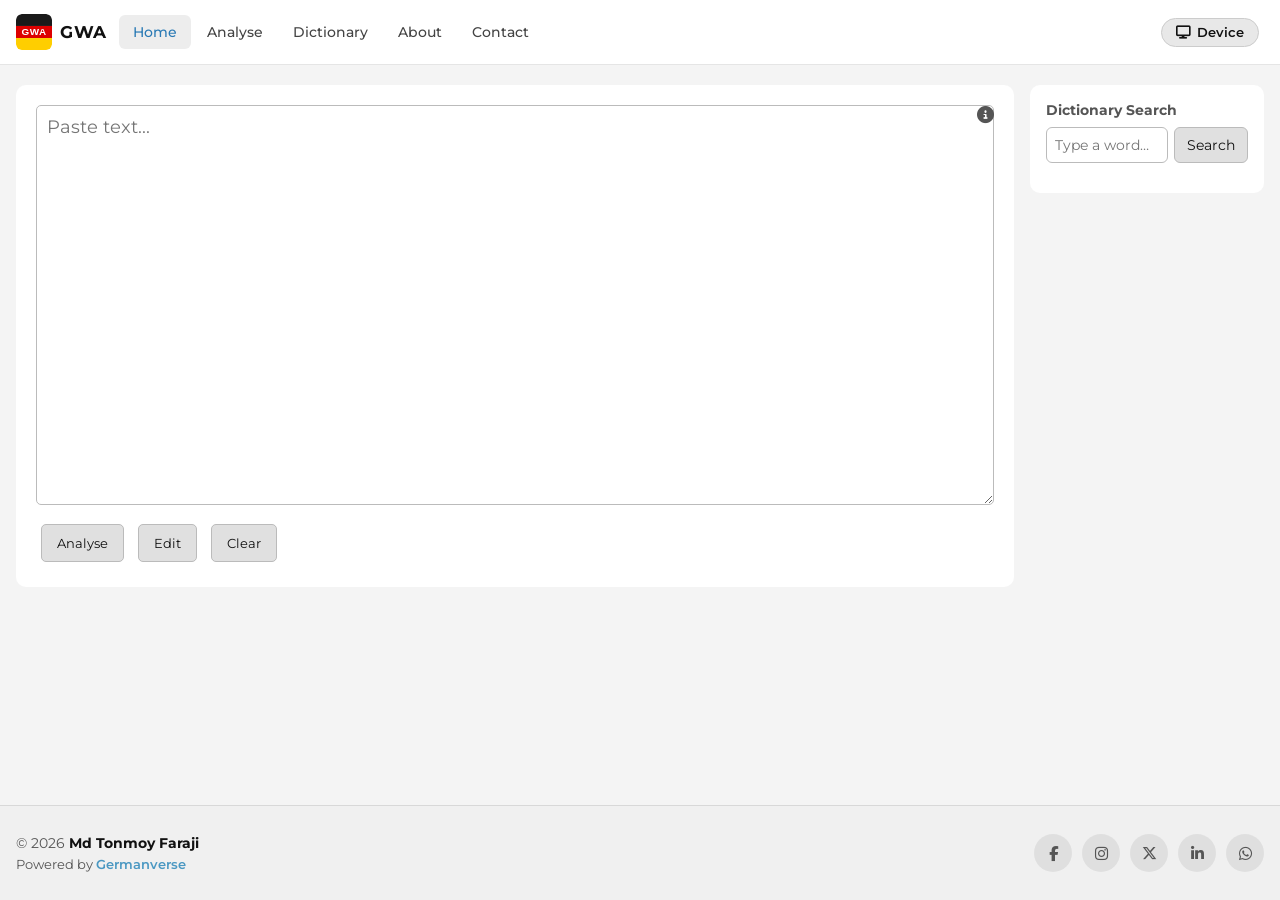
==== commit d6f6847d: "Update index.html" ====
--- a/index.html
+++ b/index.html
@@ -67,7 +67,7 @@
     <div class="header-inner">
 
         <!-- Logo (left side) -->
-        <a href="#" class="site-logo" aria-label="German Word Analyser – home">
+        <a href="https://mdtonmoyfaraji.github.io/german-word-analyzer/" class="site-logo" aria-label="German Word Analyser – home">
             <img src="assets/images/logo.svg" alt="GWA logo" class="logo-img" width="36" height="36">
             <span class="logo-text">GWA</span>
         </a>
--- a/assets/css/style.css
+++ b/assets/css/style.css
@@ -99,6 +99,7 @@
 
 .page-container {
     max-width: 1400px;
+    width: 100%;
     margin: 0 auto;
     padding: 20px 16px 0;
     flex: 1;
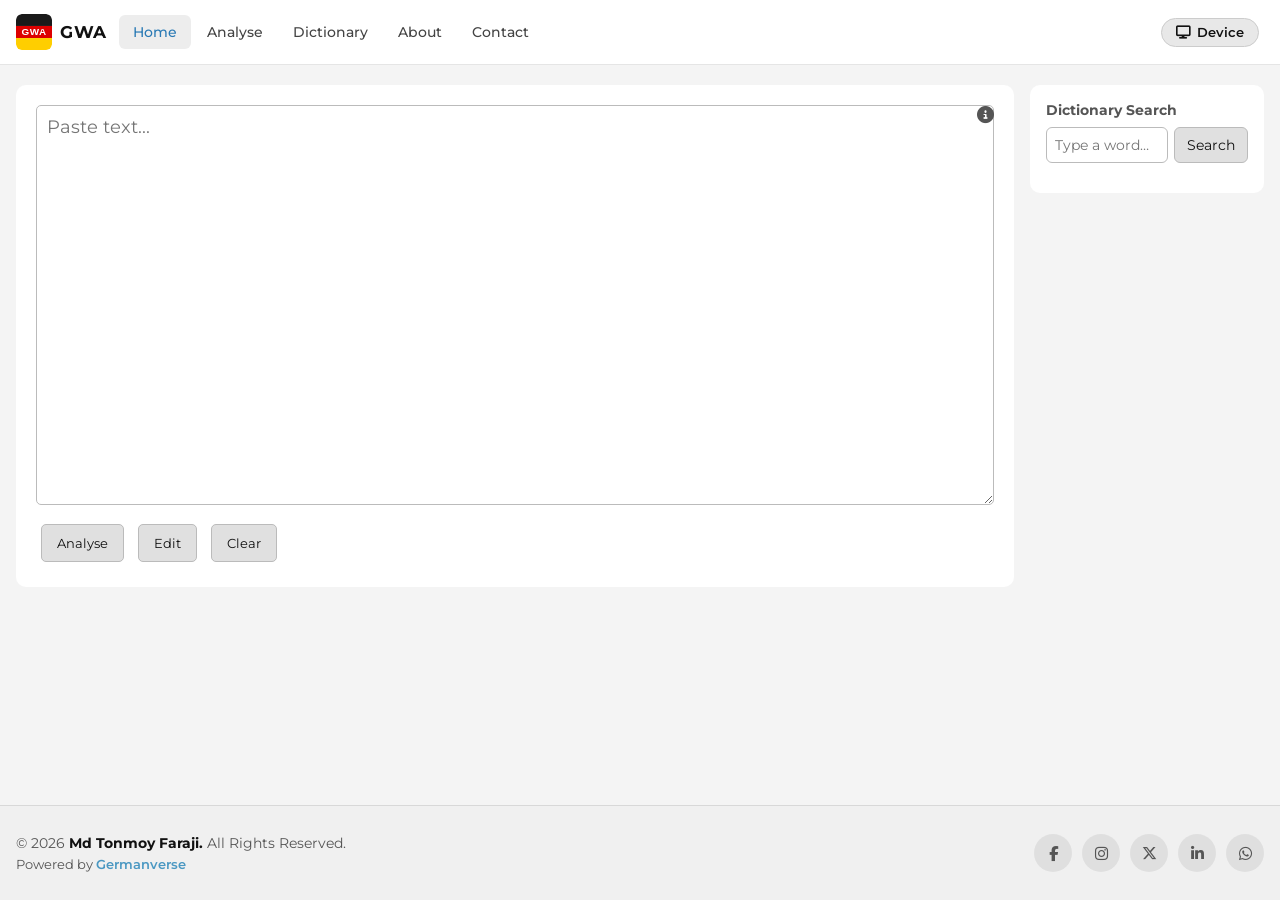
==== commit 9dfa430b: "Update index.html" ====
--- a/index.html
+++ b/index.html
@@ -82,7 +82,7 @@
                 <li><a href="#" class="nav-link active">Home</a></li>
                 <li><a href="#analyse" class="nav-link">Analyse</a></li>
                 <li><a href="#dictionary" class="nav-link">Dictionary</a></li>
-                <li><a href="#about" class="nav-link">About</a></li>
+                <li><a href="https://mdtonmoyfaraji.github.io/" class="nav-link">About</a></li>
                 <li><a href="#contact" class="nav-link">Contact</a></li>
             </ul>
         </nav>
@@ -185,7 +185,7 @@
 
         <div class="footer-brand">
             <p class="footer-copy">
-                &copy; <span id="footerYear"></span> <strong>Md Tonmoy Faraji</strong>
+                &copy; <span id="footerYear"></span> <strong>Md Tonmoy Faraji.</strong> All Rights Reserved.
             </p>
             <p class="footer-powered">
                 Powered by
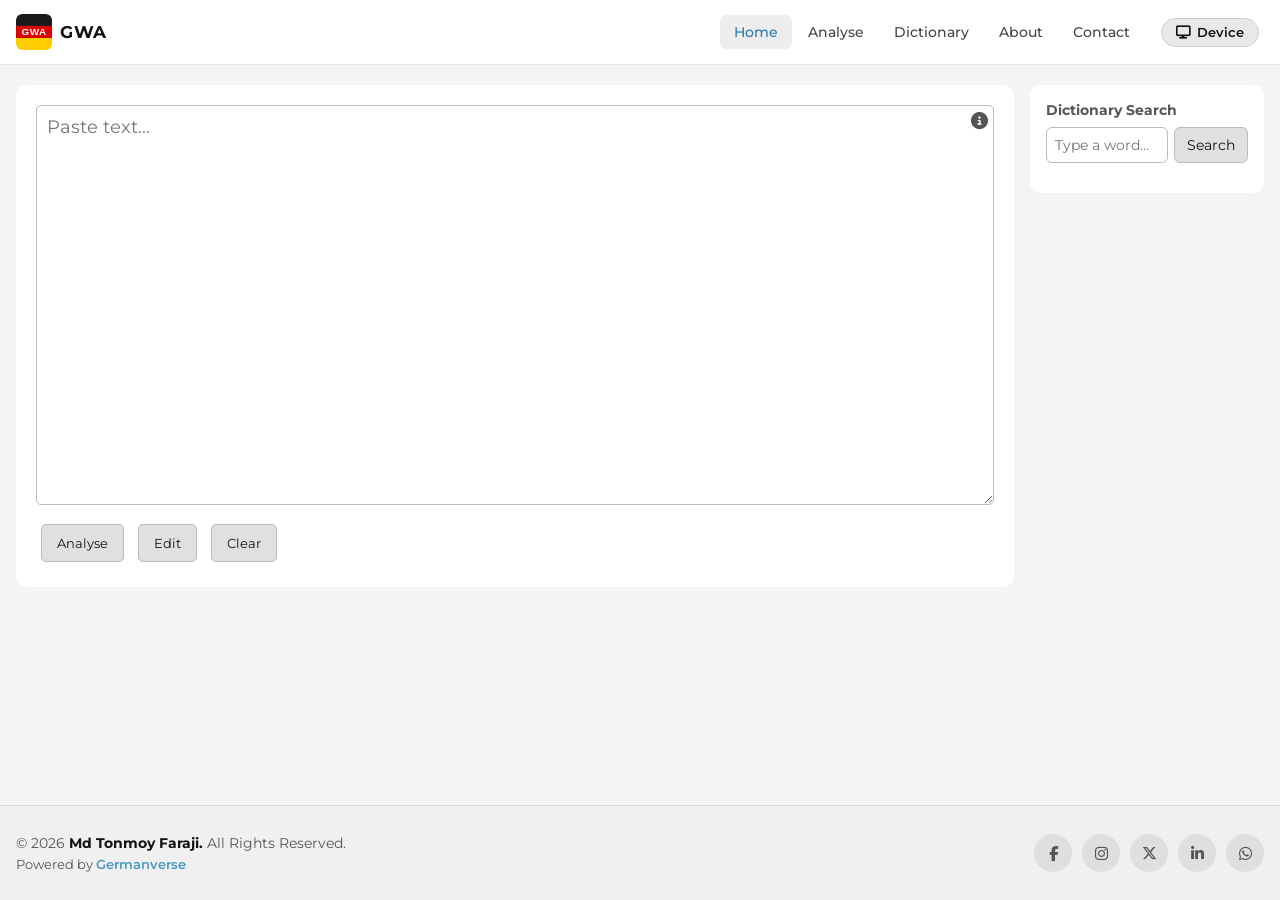
==== commit 88ed3dd6: "Add PWA install support for GitHub Pages" ====
--- a/index.html
+++ b/index.html
@@ -38,6 +38,7 @@
     <!-- Favicon -->
     <link rel="icon" type="image/svg+xml" href="assets/images/favicon.svg">
     <link rel="apple-touch-icon" href="assets/images/favicon.svg">
+    <link rel="manifest" href="manifest.webmanifest">
     <meta name="theme-color" content="#dd0000">
 
     <!-- Google Fonts -->
@@ -58,6 +59,13 @@
         const isDark = pref === 'dark' || (pref === 'device' && prefersDark);
         document.documentElement.setAttribute('data-theme', isDark ? 'dark' : 'light');
     })();
+
+    /* ---- PWA service worker ---- */
+    if ('serviceWorker' in navigator) {
+        window.addEventListener('load', function () {
+            navigator.serviceWorker.register('/german-word-analyzer/sw.js');
+        });
+    }
     </script>
 </head>
 <body>
--- a/assets/css/style.css
+++ b/assets/css/style.css
@@ -228,10 +228,6 @@
     color: var(--color-btn-text);
 }
 
-button:hover {
-    background: var(--color-btn-hover);
-}
-
 /* colors */
 .masculine { color: #4b98c2; }
 .feminine { color: #d75656; }
@@ -349,6 +345,7 @@
     padding: 0 16px;
     display: flex;
     align-items: center;
+    justify-content: space-between;
     height: 64px;
     gap: 12px;
 }
@@ -399,6 +396,7 @@
 
 .nav-list {
     display: flex;
+       justify-content: end;
     list-style: none;
     gap: 2px;
     margin: 0;
@@ -634,8 +632,8 @@
    ============================================= */
 .textarea-info-btn {
     position: absolute;
-    top: 14px;
-    right: 14px;
+    top: 20px;
+    right: 20px;
     width: 30px;
     height: 30px;
     border-radius: 50%;
